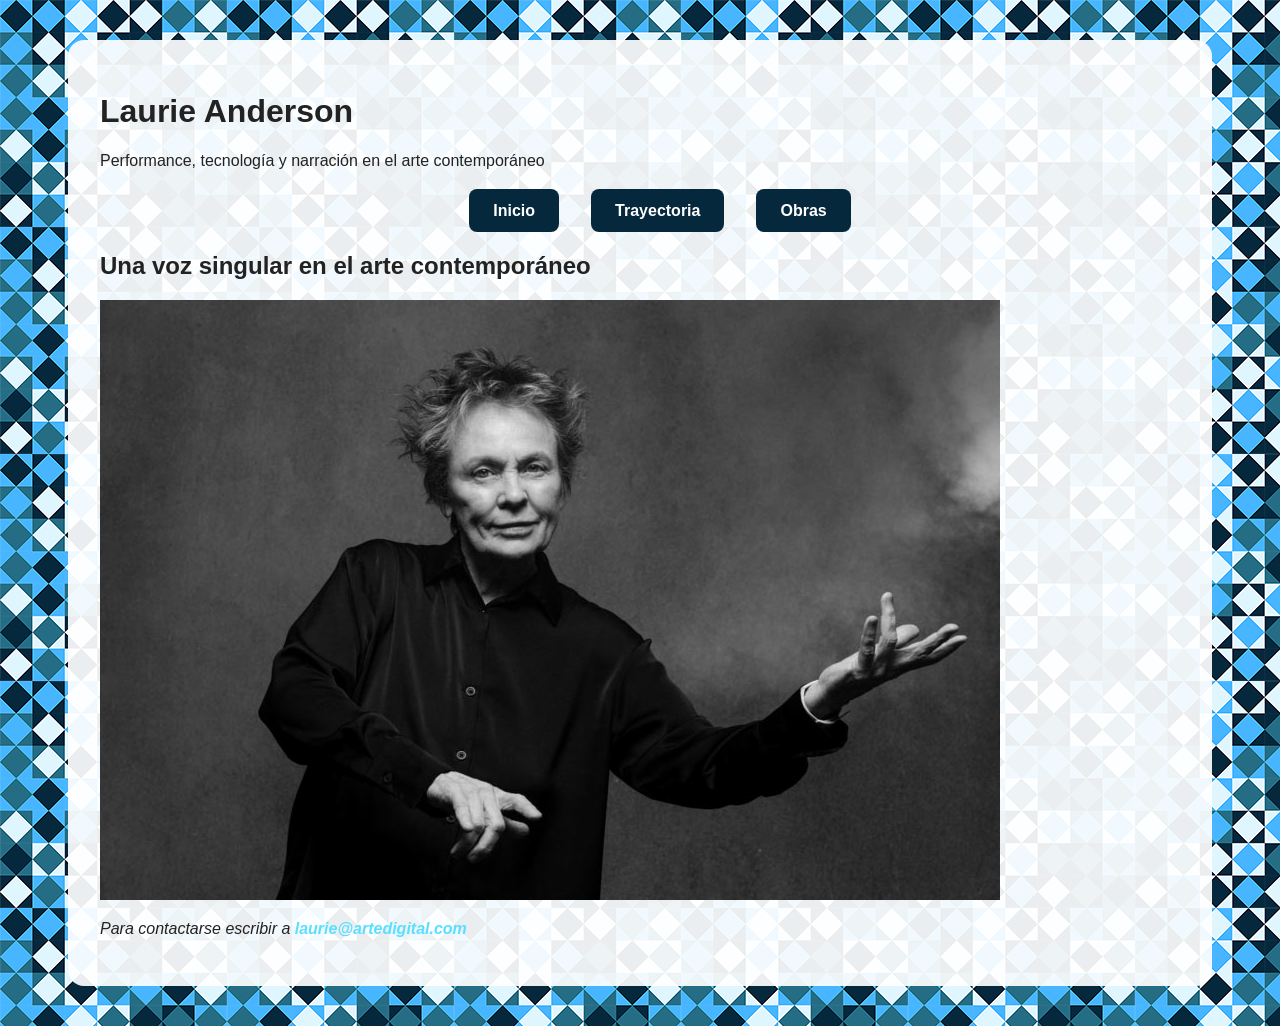
==== PARCIAL/index.html @ 113b699e "1" ====
<!DOCTYPE html>
<html lang="es">
<head>
    <meta charset="UTF-8">
    <title>Laurie Anderson | Inicio</title>
    <link href="css/estilos.css" rel="stylesheet">
</head>
<body>

    <div id="contenedor">

        <header>
            <h1>Laurie Anderson</h1>
            <p>Performance, tecnología y narración en el arte contemporáneo</p>
        </header>

        <nav>
            <ul>
                <li><a href="index.html">Inicio</a></li>
                <li><a href="trayectoria.html">Trayectoria</a></li>
                <li><a href="obras.html">Obras</a></li>
            </ul>
        </nav>

        <main>

            <section>
                <h2>Una voz singular en el arte contemporáneo</h2>

                <article>
                    <img src="img/anderson-1.jpg" alt="Foto de Laurie">
                </article>
            </section>

        </main>

        <footer>
            <address>
            <p>Para contactarse escribir a  <a href="mailto:laurie@artedigital.com">laurie@artedigital.com</a></p>
        </address>
        </footer>

    </div>

</body>
</html>
---- PARCIAL/css/estilos.css ----
body {
    background-image: url("../img/fondo.png");
    font-family: Arial, sans-serif;
    color: #222;
    padding: 2rem;
}

#contenedor {
    max-width: 1200px;
    width: 90%;
    margin: auto;
    background-color: rgba(255, 255, 255, 0.92);
    padding: 2rem;
    border-radius: 1rem;
}

/* NAV */

nav {
    margin: 2rem 0;
}

nav ul {
    list-style: none;
    display: flex;
    justify-content: center;
    gap: 2rem;
    flex-wrap: wrap;
}

nav ul li a {
    text-decoration: none;
    color: white;
    background-color: #06283D;
    padding: 0.8rem 1.5rem;
    border-radius: 0.5rem;
    font-weight: bold;
}
footer address a {
    color: #59DFFF;
    text-decoration: none;
    font-weight: bold;
}
footer address a:hover {
    color: white;
    text-decoration: underline;
}
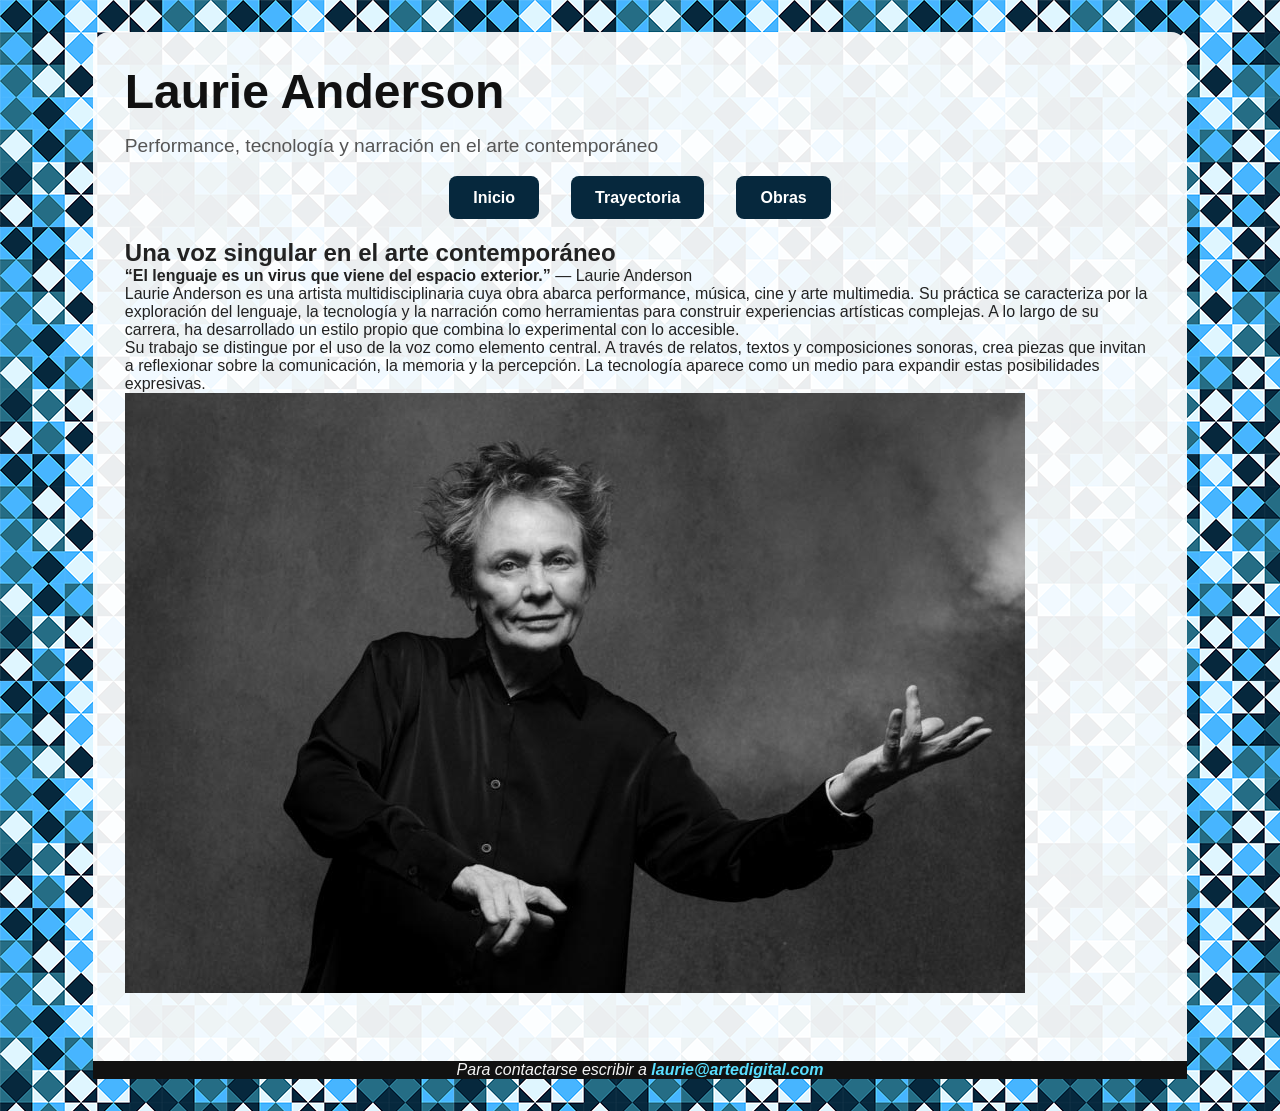
==== commit 90d17156: "2" ====
--- a/PARCIAL/index.html
+++ b/PARCIAL/index.html
@@ -4,6 +4,9 @@
     <meta charset="UTF-8">
     <title>Laurie Anderson | Inicio</title>
     <link href="css/estilos.css" rel="stylesheet">
+    <link rel="preconnect" href="https://fonts.googleapis.com">
+    <link rel="preconnect" href="https://fonts.gstatic.com" crossorigin>
+    <link href="https://fonts.googleapis.com/css2?family=Abel" rel="stylesheet">
 </head>
 <body>
 
@@ -28,6 +31,16 @@
                 <h2>Una voz singular en el arte contemporáneo</h2>
 
                 <article>
+                    <p><strong>“El lenguaje es un virus que viene del espacio exterior.”</strong> — Laurie Anderson</p>
+
+                    <p>
+                        Laurie Anderson es una artista multidisciplinaria cuya obra abarca performance, música, cine y arte multimedia. Su práctica se caracteriza por la exploración del lenguaje, la tecnología y la narración como herramientas para construir experiencias artísticas complejas. A lo largo de su carrera, ha desarrollado un estilo propio que combina lo experimental con lo accesible.
+                    </p>
+
+                    <p>
+                        Su trabajo se distingue por el uso de la voz como elemento central. A través de relatos, textos y composiciones sonoras, crea piezas que invitan a reflexionar sobre la comunicación, la memoria y la percepción. La tecnología aparece como un medio para expandir estas posibilidades expresivas.
+                    </p>
+                    
                     <img src="img/anderson-1.jpg" alt="Foto de Laurie">
                 </article>
             </section>
--- a/PARCIAL/css/estilos.css
+++ b/PARCIAL/css/estilos.css
@@ -1,3 +1,9 @@
+* {
+    margin: 0;
+    padding: 0;
+    box-sizing: border-box;
+}
+
 body {
     background-image: url("../img/fondo.png");
     font-family: Arial, sans-serif;
@@ -12,6 +18,26 @@
     background-color: rgba(255, 255, 255, 0.92);
     padding: 2rem;
     border-radius: 1rem;
+}
+
+* HEADER */
+
+header {
+    text-align: center;
+    padding: 2rem 0;
+    border-bottom: 0.2rem solid #256D85;
+}
+
+header h1 {
+    font-family: 'Abel', sans-serif;
+    font-size: 3rem;
+    margin-bottom: 1rem;
+    color: #111;
+}
+
+header p {
+    font-size: 1.2rem;
+    color: #555;
 }
 
 /* NAV */
@@ -36,6 +62,26 @@
     border-radius: 0.5rem;
     font-weight: bold;
 }
+
+nav ul li a:hover {
+    background-color: #256D85;
+}
+
+nav ul li a:active {
+    background-color: #59DFFF;
+}
+
+/* FOOTER */
+
+footer {
+    background-color: #111;
+    color: #f5f5f5;
+    text-align: center;
+    margin-top: 4rem;
+    margin-left: -2rem;
+    margin-right: -2rem;
+    margin-bottom: -2rem;
+}
 footer address a {
     color: #59DFFF;
     text-decoration: none;
@@ -44,5 +90,4 @@
 footer address a:hover {
     color: white;
     text-decoration: underline;
-}
-
+}
